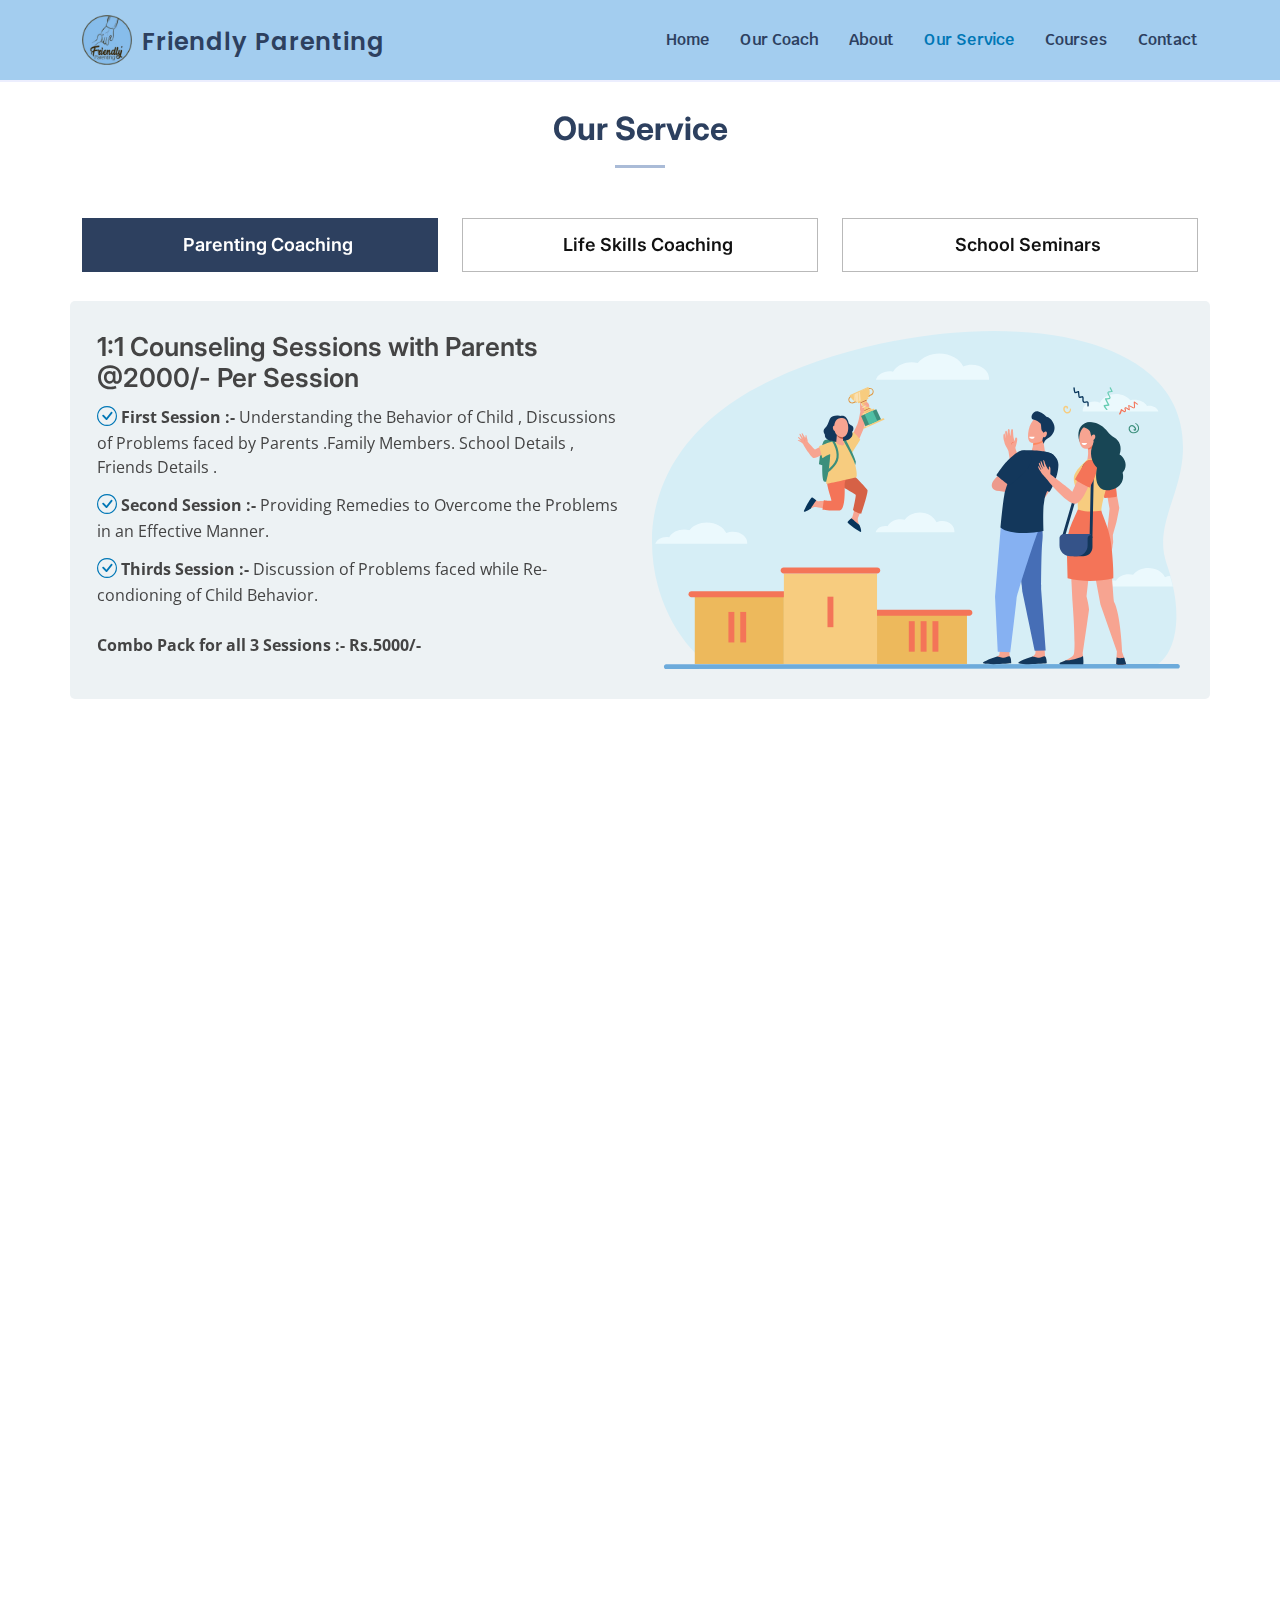
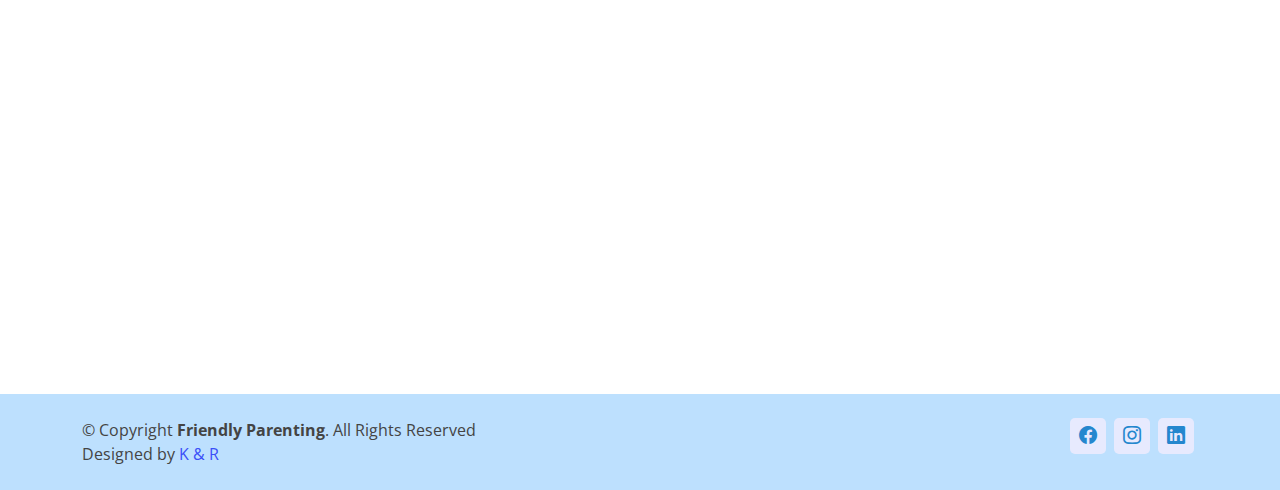
==== service.html @ f80847e3 "Update2.0" ====
<!DOCTYPE html>
<html lang="en">
  <head>
    <meta charset="UTF-8" />
    <meta http-equiv="X-UA-Compatible" content="IE=edge" />
    <meta name="viewport" content="width=device-width, initial-scale=1.0" />
    <title>Friendly Parenting</title>
    <!------Favicon------>
    <link href="/Images/logo/favicon.ico" rel="icon" />

    <!-- Google Fonts -->
    <link
      href="https://fonts.googleapis.com/css?family=Open+Sans:300,300i,400,400i,600,600i,700,700i|Krub:300,300i,400,400i,500,500i,600,600i,700,700i|Poppins:300,300i,400,400i,500,500i,600,600i,700,700i"
      rel="stylesheet"
    />

    <!-- Vendor CSS Files -->
    <link href="assets/vendor/aos/aos.css" rel="stylesheet" />
    <link
      href="assets/vendor/bootstrap/css/bootstrap.min.css"
      rel="stylesheet"
    />
    <link
      href="assets/vendor/bootstrap-icons/bootstrap-icons.css"
      rel="stylesheet"
    />
    <link href="assets/vendor/boxicons/css/boxicons.min.css" rel="stylesheet" />
    <link
      href="assets/vendor/glightbox/css/glightbox.min.css"
      rel="stylesheet"
    />
    <link href="assets/vendor/swiper/swiper-bundle.min.css" rel="stylesheet" />

    <!-- Template Main CSS File -->
    <link href="assets/css/style.css" rel="stylesheet" />
  </head>
  <body>
    <!-- ======= Header ======= -->
    <header id="header" class="fixed-top">
      <div class="container d-flex align-items-center justify-content-between">
        <div class="logo-container">
          <!-- image logo -->
          <a href="index.html" class="logo"
            ><img
              src="assets/img/logo/android-chrome-512x512.png"
              alt=""
              class="img-fluid"
          /></a>
          <h1 class="logo logo-name">
            <a>Friendly Parenting</a>
          </h1>
        </div>

        <nav id="navbar" class="navbar">
          <ul>
            <li>
              <a class="nav-link scrollto" href="index.html#hero">Home</a>
            </li>
            <li>
              <a class="nav-link scrollto" href="index.html#our-coach"
                >Our Coach</a
              >
            </li>
            <li>
              <a class="nav-link scrollto" href="index.html#about">About</a>
            </li>
            <li>
              <a class="nav-link scrollto active" href="#our-service"
                >Our Service</a
              >
            </li>
            <li><a class="nav-link scrollto" href="#courses">Courses</a></li>
            <!--           <li class="dropdown">
            <a href="#"><span>Our Service</span> <i class="bi bi-chevron-down"></i></a>
            <ul>
              <li><a href="#">Life Skills Coaching</a></li>
              <li><a href="#">Parenting Coaching</a></li>
              <li><a href="#">School Seminars</a></li>
            </ul>
          </li> -->
            <li>
              <a class="nav-link scrollto" href="index.html#contact">Contact</a>
            </li>
            <!--           <li>
            <a class="getstarted scrollto" href="index.html#get-start">Get Started</a>
          </li> -->
          </ul>
          <i class="bi bi-list mobile-nav-toggle"></i>
        </nav>
        <!-- navbar -->
      </div>
    </header>
    <!-- End Header -->

    <!--   Our service section -->
    <!-- ======= Tabs Section ======= -->
    <section id="our-service" class="our-service">
      <div class="container" data-aos="fade-up">
        <div class="section-title">
          <h2>Our Service</h2>
        </div>
        <ul class="nav nav-tabs row d-flex">
          <li class="nav-item col-4">
            <a
              class="nav-link active show"
              data-bs-toggle="tab"
              data-bs-target="#tab-1"
            >
              <i class="fa-solid fa-children"></i>
              <h4 class="d-none d-lg-block">Parenting Coaching</h4>
            </a>
          </li>
          <li class="nav-item col-4">
            <a class="nav-link" data-bs-toggle="tab" data-bs-target="#tab-2">
              <i class="fa-solid fa-book-open-reader"></i>
              <h4 class="d-none d-lg-block">Life Skills Coaching</h4>
            </a>
          </li>
          <li class="nav-item col-4">
            <a class="nav-link" data-bs-toggle="tab" data-bs-target="#tab-3">
              <i class="fa-solid fa-school"></i>
              <h4 class="d-none d-lg-block">School Seminars</h4>
            </a>
          </li>
        </ul>

        <div class="tab-content">
          <div class="tab-pane active show" id="tab-1">
            <div class="row section-bg">
              <div
                class="col-lg-6 order-2 order-lg-1 mt-3 mt-lg-0"
                data-aos="fade-up"
                data-aos-delay="100"
              >
                <h3>
                  1:1 Counseling Sessions with Parents @2000/- Per Session
                </h3>

                <ul>
                  <li>
                    <i class="bi bi-check-circle"></i
                    ><strong>First Session :- </strong>Understanding the
                    Behavior of Child , Discussions of Problems faced by Parents
                    .Family Members. School Details , Friends Details .
                  </li>
                  <li>
                    <i class="bi bi-check-circle"></i
                    ><strong>Second Session :- </strong>Providing Remedies to
                    Overcome the Problems in an Effective Manner.
                  </li>
                  <li>
                    <i class="bi bi-check-circle"></i
                    ><strong>Thirds Session :- </strong>Discussion of Problems
                    faced while Re-condioning of Child Behavior.
                  </li>
                </ul>
                <p>
                  <strong> Combo Pack for all 3 Sessions :- Rs.5000/- </strong>
                </p>
              </div>
              <div
                class="col-lg-6 order-1 order-lg-2 text-center"
                data-aos="fade-up"
                data-aos-delay="200"
              >
                <img
                  src="assets/img/Vector-img/slider-img2.svg"
                  alt=""
                  class="img-fluid"
                />
              </div>
            </div>
          </div>

          <div class="tab-pane" id="tab-2">
            <div class="row section-bg">
              <div class="col-lg-6 order-2 order-lg-1 mt-3 mt-lg-0">
                <h3>What is Life skills ?</h3>
                <p>
                  Life skills is a term used to describe a set of basic skills
                  acquired through learning and/or direct life experience that
                  Enables a person to deal effectively & efficiently with
                  demands and challenges of daily life
                </p>
                <ul>
                  <li>
                    <i class="bi bi-check"></i> It helps a person to cope his /
                    her life in a<b> healthy & productive</b> manner
                  </li>
                  <li>
                    <i class="bi bi-check"></i> They are also called
                    psychosocial skills because they are
                    <b>psychological & social</b> in nature & include both
                    thinking & <b>Behavioural processes</b>
                  </li>
                  <li>
                    <i class="bi bi-check"></i> They help to improve the quality
                    of life through mindful living.
                  </li>
                </ul>
                <ul class="text-align">
                  <h4 data-aos="fade-right">
                    Topics to be Covered in Our Sessions
                  </h4>
                  <li>
                    <i class="bi bi-check-circle"></i
                    ><b> Self-Awareness</b> (1hr)
                  </li>
                  <li>
                    <i class="bi bi-check-circle"></i>
                    <b>Setting Smart Goals</b> (2hr)
                  </li>
                  <li>
                    <i class="bi bi-check-circle"></i>
                    <b>Informed Decision Making & Problem Solving</b> (1Hr)
                  </li>
                  <li>
                    <i class="bi bi-check-circle"></i>
                    <b>The Art of Effective Communication</b> (2hr)
                  </li>
                  <li>
                    <i class="bi bi-check-circle"></i>
                    <b>Foundation of a Healthy Relationship</b> (1hr)
                  </li>
                  <li>
                    <i class="bi bi-check-circle"></i>
                    <b>Lifestyle & Stress Management</b> (2hr)
                  </li>
                  <li>
                    <i class="bi bi-check-circle"></i>
                    <b>Productive Time Management</b> (1hr)
                  </li>
                  <li>
                    <i class="bi bi-check-circle"></i>
                    <b>Effective Anger Management</b> (1hr)
                  </li>
                  <li>
                    <i class="bi bi-check-circle"></i>
                    <b>Strong Work Ethics </b>(1hr)
                  </li>
                  <li>
                    <i class="bi bi-check-circle"></i
                    ><b> Successful Teamwork</b> (1hr)
                  </li>
                </ul>
              </div>
              <div class="col-lg-6 order-1 order-lg-2 text-center">
                <img
                  src="assets/img/Vector-img/LIST OF Soft skill 2.png"
                  alt=""
                  class="img-fluid life-skill"
                  data-aos="fade-left"
                />
              </div>
            </div>
          </div>

          <div class="tab-pane" id="tab-3">
            <div class="row section-bg">
              <div
                class="col-lg-6 order-2 order-lg-1 mt-3 mt-lg-0"
                data-aos="fade-up"
              >
                <h3>
                  Proposal for conducting workshop/seminar on “Developmental
                  Parenting” in your School
                </h3>
                <br />
                <p>
                  <strong
                    >Respected Principal Sir/Madam, Greetings from FRIENDLY
                    PARENTING</strong
                  >
                </p>
                <br />
                <p>
                  We as an Institution would like to propose for a workshop
                  exclusively for the parents to help them become responsible
                  parents, which we feel is greatly required to make our society
                  capable for a better living. Nowadays, it is observed and felt
                  by every parent and teacher that the communication gap between
                  them and their ward/student is widening day by day and the day
                  is not far when this gap could not be bridged if we continue
                  living according to the present scenario.
                </p>
              </div>
              <div class="col-lg-6 order-1 order-lg-2 text-center">
                <img
                  src="assets/img/Vector-img/teaching.png"
                  alt=""
                  class="img-fluid school-first-img"
                  data-aos="fade-left"
                />
              </div>
            </div>
            <div class="row section-bg">
              <div class="col-md-5" data-aos="fade-right" data-aos-delay="100">
                <img
                  src="https://img.freepik.com/free-vector/lecture-hall-with-teacher-multiracial-students_107791-11192.jpg?w=1380&t=st=1677606069~exp=1677606669~hmac=bf9277ca5787f2fea73cbe77294ff0ebe9375969c2fc9f52cb85721c4d03a2bb"
                  class="img-fluid margin-top"
                  alt=""
                  data-aos="flip-left"
                />
              </div>
              <div
                class="col-md-7 pt-4"
                data-aos="fade-left"
                data-aos-delay="100"
              >
                <p class="fst-italic">
                  The fact is that our society trains people for every type of
                  job - computer programming, law, teaching, medicine,
                  engineering, hair dressing - every vocation, that is, except
                  parenting, the most important of all.
                </p>

                <h5>
                  We conduct workshops and seminars for parents on three
                  different age groups which are as follows:
                </h5>
                <ul class="text-align">
                  <li>
                    <i class="bi bi-check-circle"></i
                    ><strong>Beginner Group :</strong> Parents with 02 years to
                    06 years kids
                  </li>
                  <li>
                    <i class="bi bi-check-circle"></i
                    ><strong>Intermediate Group :</strong> Parents with 07 years
                    to 11 years kids
                  </li>
                  <li>
                    <i class="bi bi-check-circle"></i
                    ><strong>Advance Group :</strong> Parents with 12 years kids
                    onwards
                  </li>
                </ul>
              </div>

              <div class="col-md-5 order-1 order-md-2" data-aos="fade-left">
                <img
                  src="assets/img/Vector-img/Soft Skills Training.png"
                  alt=""
                  data-aos="flip-right"
                  class="img-fluid margin-top"
                />
              </div>
              <div
                class="col-md-7 pt-5 order-2 order-md-1"
                data-aos="fade-right"
              >
                <h5>Topics for these Groups will be as Follows:</h5>
                <ul class="text-align">
                  <li>
                    <i class="bi bi-check"></i>The science of parenting ( The
                    fundamentals of parenting, How parenting works).
                  </li>

                  <li>
                    <i class="bi bi-check"></i> How to control the tantrums &
                    misbehavior of your child (Wrong behavioral conditioning of
                    the child & How to set appropriate behavioral conditioning
                    of the child)?
                  </li>

                  <li>
                    <i class="bi bi-check"></i> Do's and Don'ts on use of
                    Technology & Gadgets (mobile phones, Video games, TV,
                    Laptops).
                  </li>
                  <li>
                    <i class="bi bi-check"></i> How to make your kid age
                    appropriate independent as well as responsible?
                  </li>
                  <li>
                    <i class="bi bi-check"></i> How to make your child honest (
                    changing his / her habit of lying ) ?
                  </li>
                  <li>
                    <i class="bi bi-check"></i> The importance of positive
                    guidance in your child's life & How can you guide your child
                    positively for his / her holistic development ?
                  </li>
                  <li>
                    <i class="bi bi-check"></i> How to establish discipline,
                    setting rules & learn How disciplining is different from
                    punishment?
                  </li>
                  <li>
                    <i class="bi bi-check"></i> How to understand your child
                    better & have a better emotional connection with him / her.
                  </li>
                  <li>
                    <i class="bi bi-check"></i> How to improve academic
                    performance of you child & How to increase his / her
                    concentration?
                  </li>
                  <li>
                    <i class="bi bi-check"></i> How to raise a child's
                    confidence?
                  </li>
                  <li>
                    <i class="bi bi-check"></i> 8 Parenting mistakes to avoid in
                    parenting.
                  </li>
                  <li>
                    <i class="bi bi-check"></i> How to Grow with the child ?
                  </li>
                  <li>
                    <i class="bi bi-check"></i> 6 Safe Parenting Practices.
                  </li>
                </ul>
              </div>
            </div>
            <p class="fst-italic center" data-aos="fade-up">
              We are sure that with the above mentioned sessions we will be able
              to bring out a better understanding and coordination among the
              parents, teachers and students/wards. We are also sure that each
              and every person present during the session would be fully
              satisfied according to his/her expectations and would yearn to
              become a responsible parent.
            </p>
            <p class="fst-italic center">
              <strong
                >Looking forward for a favorable response from your side</strong
              >
            </p>
          </div>
        </div>
      </div>
    </section>
    <!-- End Tabs Section -->

    <!-- ====Our Course Section===== -->
    <!-- ======= toddlers Section start ======= -->
    <section id="courses" class="courses">
      <div class="container" data-aos="fade-up">
        <div class="section-title">
          <h2>Introduction of Parenting Course</h2>
        </div>
        <div class="row gy-4">
          <div class="col-lg-4" data-aos="zoom-in" data-aos-delay="200">
            <div class="courses-item">
              <div class="courses-header toddlers">
                <h3>TODDLERS</h3>
                <h4>3-7<span> / years</span></h4>
              </div>

              <ul class="text-align">
                <li data-aos="fade-up">
                  <i class="bi bi-dot"></i>
                  <span>How to overcome Tantrums in a healthy way</span>
                </li>
                <li data-aos="fade-up">
                  <i class="bi bi-dot"></i>
                  <span>Tech ‘n’<strong> Toddlers</strong> </span>
                </li>
                <li data-aos="fade-up">
                  <i class="bi bi-dot"></i>
                  <span
                    >Making kids Age appropriate Independent & responsible</span
                  >
                </li>
                <li data-aos="fade-up">
                  <i class="bi bi-dot"></i>
                  <span
                    >How to make your child honest (changing his/her habits of
                    lying)
                  </span>
                </li>
                <li data-aos="fade-up">
                  <i class="bi bi-dot"></i>
                  <span>Importance of positive guidance </span>
                </li>
                <li data-aos="fade-up">
                  <i class="bi bi-dot"></i>
                  <span>Discipline without punishment </span>
                </li>
                <li data-aos="fade-up">
                  <i class="bi bi-dot"></i> <span>Bribe V/S Reward</span>
                </li>
                <li data-aos="fade-up">
                  <i class="bi bi-dot"></i> <span>Toys V/S Games </span>
                </li>
                <li data-aos="fade-up">
                  <i class="bi bi-dot"></i> <span>Raise confidence</span>
                </li>
                <li data-aos="fade-up">
                  <i class="bi bi-dot"></i>
                  <span>How to spend quality time with your chils </span>
                </li>
              </ul>

              <div class="text-center mt-auto">
                <a href="index.html#contact" class="buy-btn">Contact us</a>
              </div>
            </div>
          </div>
          <!-- Toddlers Section End -->

          <!-- Midschooler section start -->
          <div class="col-lg-4" data-aos="zoom-in" data-aos-delay="400">
            <div class="courses-item featured">
              <div class="courses-header midschool">
                <h3>MIDSCHOOLER</h3>
                <h4>7-11<span> / years</span></h4>
              </div>

              <ul class="text-align">
                <li data-aos="fade-up">
                  <i class="bi bi-dot"></i> <span>Multiple inteligence </span>
                </li>
                <li data-aos="fade-up">
                  <i class="bi bi-dot"></i>
                  <span>Tech 'n'<strong> Mid schoolers</strong> </span>
                </li>
                <li data-aos="fade-up">
                  <i class="bi bi-dot"></i>
                  <span>Discipline without punishment</span>
                </li>
                <li data-aos="fade-up">
                  <i class="bi bi-dot"></i> <span>Raise confidence</span>
                </li>
                <li data-aos="fade-up">
                  <i class="bi bi-dot"></i>
                  <span>Importance of positive guidance</span>
                </li>
                <li data-aos="fade-up">
                  <i class="bi bi-dot"></i> <span>Focus & Momory</span>
                </li>
                <li data-aos="fade-up">
                  <i class="bi bi-dot"></i>
                  <span
                    >8 parenting mistakes to avoid & 6 safe parenting
                    practices</span
                  >
                </li>
                <li data-aos="fade-up">
                  <i class="bi bi-dot"></i>
                  <span
                    >How to make your child honest ( changing his/her habits of
                    lying)</span
                  >
                </li>
                <li data-aos="fade-up">
                  <i class="bi bi-dot"></i>
                  <span>How to overcome Tantrums in a healthy way</span>
                </li>
                <li data-aos="fade-up">
                  <i class="bi bi-dot"></i> <span>4 Parenting Styles</span>
                </li>
              </ul>

              <div class="text-center mt-auto">
                <a href="index.html#contact" class="buy-btn">Contact us</a>
              </div>
            </div>
          </div>
          <!--Midschool section End -->

          <!-- Teenager Section Start -->
          <div class="col-lg-4" data-aos="zoom-in" data-aos-delay="600">
            <div class="courses-item">
              <div class="courses-header teenager">
                <h3>TEENAGERS</h3>
                <h4>12 <span> Onwards</span></h4>
              </div>

              <ul class="text-align">
                <li data-aos="fade-up">
                  <i class="bi bi-dot"></i>
                  <span>How to overcome Tantrums in a healthy way</span>
                </li>
                <li data-aos="fade-up">
                  <i class="bi bi-dot"></i>
                  <span>Tech ‘n’ <strong>Teenagers</strong></span>
                </li>
                <li data-aos="fade-up">
                  <i class="bi bi-dot"></i>
                  <span>7 Foundations of teenage parenting</span>
                </li>
                <li data-aos="fade-up">
                  <i class="bi bi-dot"></i>
                  <span
                    >How to make your child honest ( changing his/her habits of
                    lying)</span
                  >
                </li>
                <li data-aos="fade-up">
                  <i class="bi bi-dot"></i>
                  <span>Importance of positive guidance</span>
                </li>
                <li data-aos="fade-up">
                  <i class="bi bi-dot"></i>
                  <span>Discipline without punishment</span>
                </li>
                <li data-aos="fade-up">
                  <i class="bi bi-dot"></i> <span>Bribe V/S Reward</span>
                </li>
                <li data-aos="fade-up">
                  <i class="bi bi-dot"></i> <span>Raise confidence</span>
                </li>
                <li data-aos="fade-up">
                  <i class="bi bi-dot"></i>
                  <span>How to speak so that teenager listen to you</span>
                </li>
                <li data-aos="fade-up">
                  <i class="bi bi-dot"></i>
                  <span
                    >8 Parenting mistakes to avoid & 6 safe parenting
                    practices</span
                  >
                </li>
                <li data-aos="fade-up">
                  <i class="bi bi-dot"></i> <span>4 Parenting styles</span>
                </li>
              </ul>

              <div class="text-center mt-auto">
                <a href="index.html#contact" class="buy-btn">Contact us</a>
              </div>
            </div>
          </div>
          <!-- Teenager Section End -->
        </div>
      </div>
    </section>
    <!-- End Our-Course Section -->

    <!-- ====Start Footer Section===== -->
    <footer class="footer" id="footer">
      <div class="container d-md-flex py-4">
        <div class="me-md-auto text-center text-md-start">
          <div class="copyright">
            &copy; Copyright <strong><span>Friendly Parenting</span></strong
            >. All Rights Reserved
          </div>
          <div class="credits">Designed by <a href="#">K & R</a></div>
        </div>
        <div class="social-links text-center text-md-right pt-3 pt-md-0">
          <a
            href="https://www.facebook.com/people/Friendly-parenting/100075962795986/"
            class="facebook"
            target="_blank"
            ><i class="bi bi-facebook"></i
          ></a>
          <a
            href="https://www.instagram.com/friendlyparenting/?igshid=YmMyMTA2M2Y%3D"
            class="instagram"
            target="_blank"
            ><i class="bi bi-instagram"></i
          ></a>
          <a href="#" class="linkedin" target="_blank"
            ><i class="bi bi-linkedin"></i
          ></a>
        </div>
      </div>
    </footer>
    <!-- -- End Footer Section -- -->
    <!-- Start preloard -->
    <div id="preloader"></div>
    <a
      href="#"
      class="back-to-top d-flex align-items-center justify-content-center"
      ><i class="bi bi-arrow-up-short"></i
    ></a>
    <!-- End preloard -->

    <!-- Vendor JS Files -->
    <script src="assets/vendor/aos/aos.js"></script>
    <script src="assets/vendor/bootstrap/js/bootstrap.bundle.min.js"></script>
    <script src="assets/vendor/glightbox/js/glightbox.min.js"></script>
    <script src="assets/vendor/isotope-layout/isotope.pkgd.min.js"></script>
    <script src="assets/vendor/swiper/swiper-bundle.min.js"></script>
    <script src="assets/vendor/php-email-form/validate.js"></script>

    <!-- Template Main JS File -->
    <script src="assets/js/main.js"></script>
  </body>
</html>
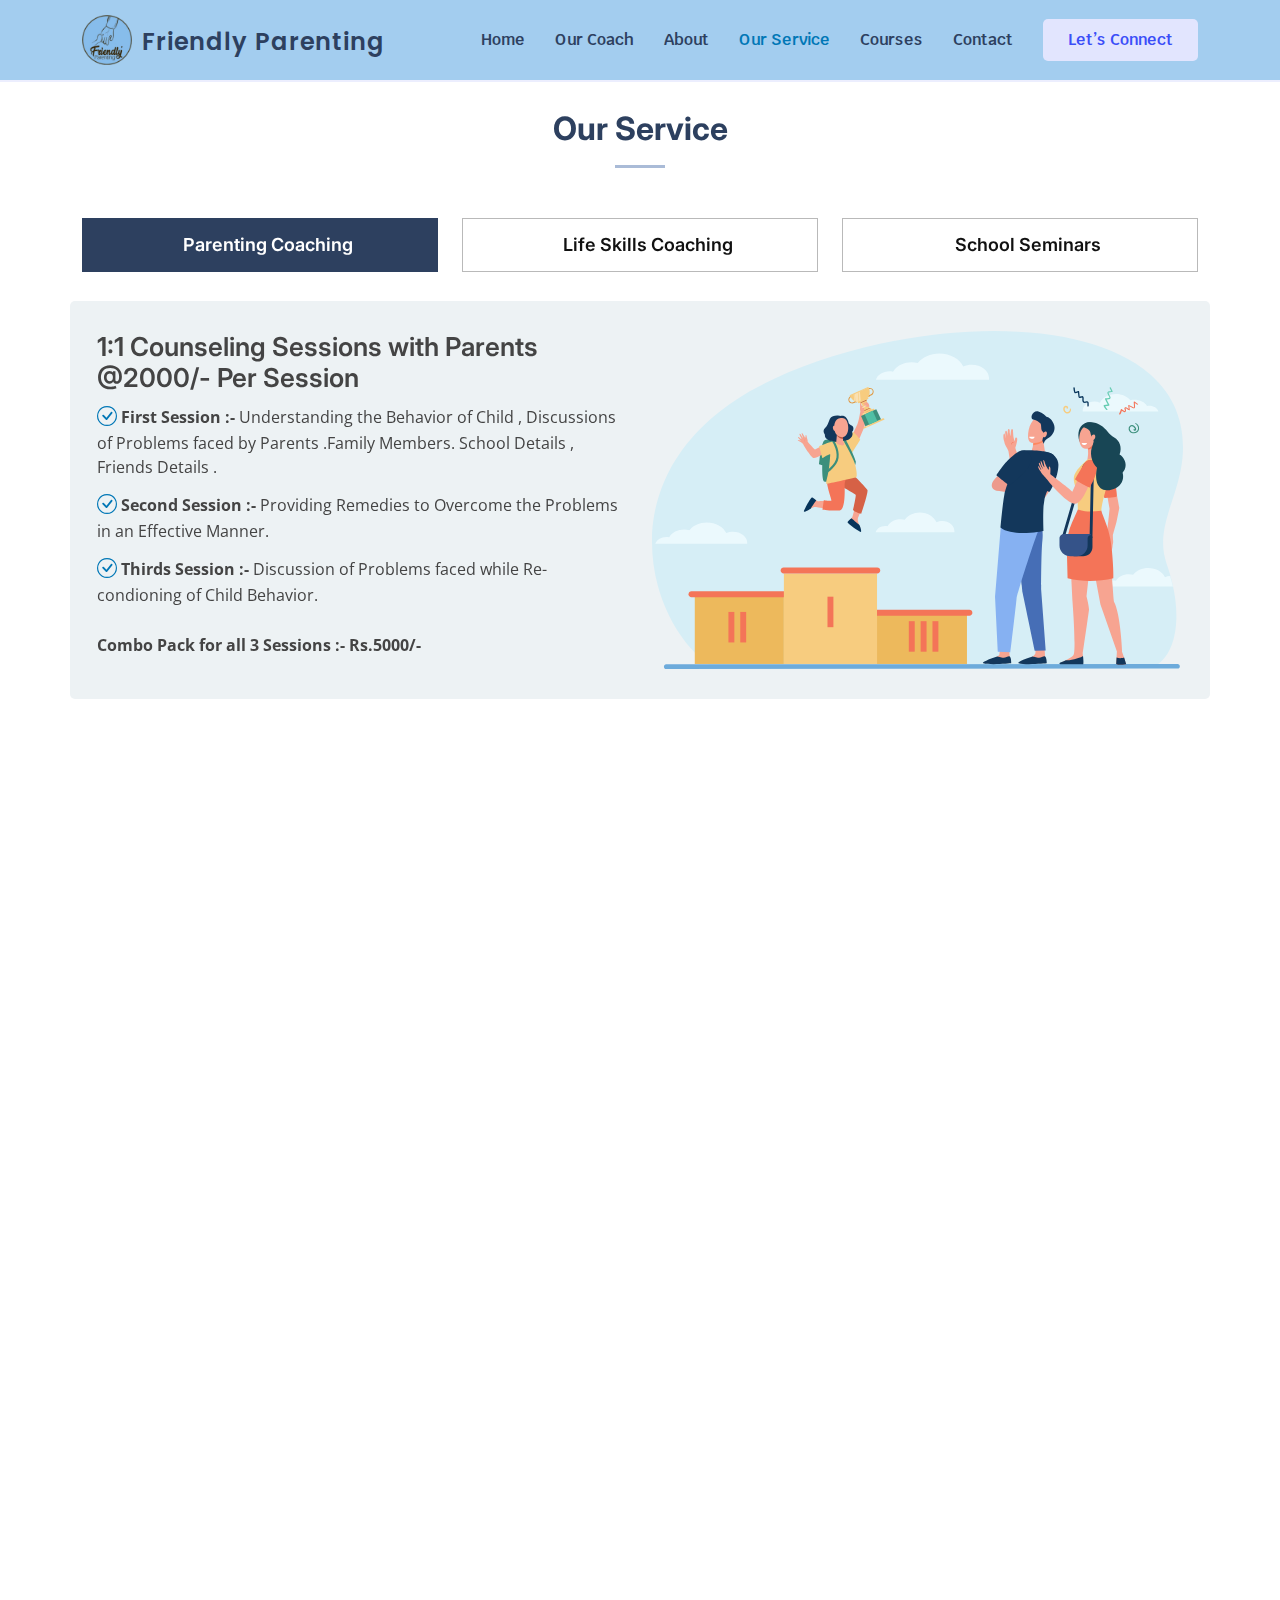
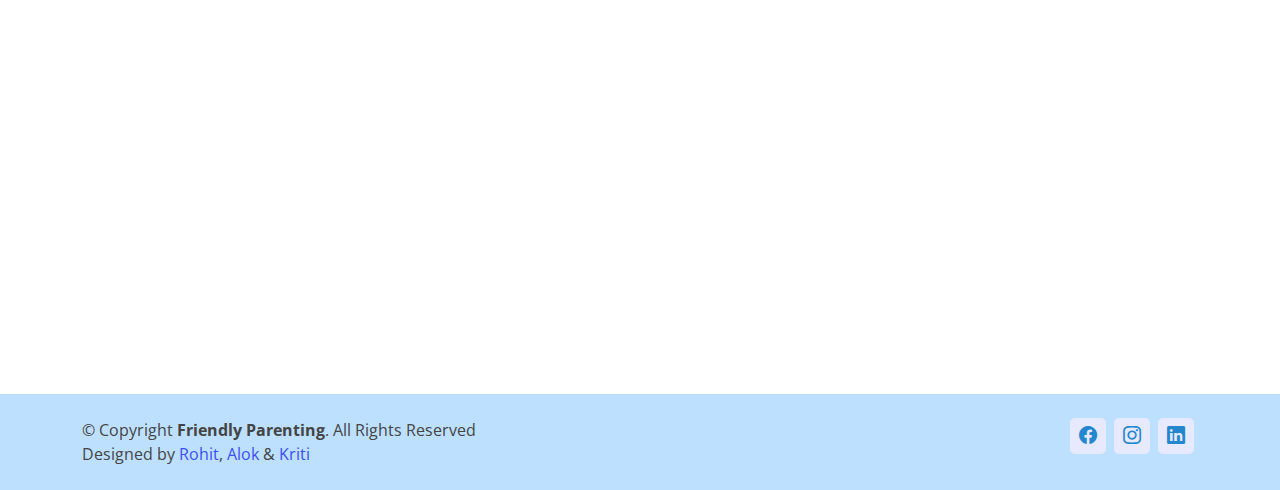
==== commit 3a810c62: "Update 2.2" ====
--- a/service.html
+++ b/service.html
@@ -1,9 +1,18 @@
 <!DOCTYPE html>
 <html lang="en">
   <head>
+    
     <meta charset="UTF-8" />
     <meta http-equiv="X-UA-Compatible" content="IE=edge" />
     <meta name="viewport" content="width=device-width, initial-scale=1.0" />
+    <meta name="title" content=" FRIENDLY PARENTING">
+    <meta name="description" content="FRIENDLY PARENTING is a team of professionals which serves humanity in the field of Parental Coaching, Also improving parenting skills">
+    <meta name="keywords" content="Friendly Parenting, Friendly Parenting By Ginni Vohra, Parenting Coaching, Life Skills Coaching, WCSC">
+    <meta name="robots" content="index, follow">
+    <meta http-equiv="Content-Type" content="text/html; charset=utf-8">
+    <meta name="language" content="English">
+    <meta name="revisit-after" content="3 days">
+    <meta name="author" content="Ginni Vohra">
     <title>Friendly Parenting</title>
     <!------Favicon------>
     <link href="/Images/logo/favicon.ico" rel="icon" />
@@ -43,7 +52,7 @@
           <a href="index.html" class="logo"
             ><img
               src="assets/img/logo/android-chrome-512x512.png"
-              alt=""
+              alt="Friendly-Parenting logo"
               class="img-fluid"
           /></a>
           <h1 class="logo logo-name">
@@ -70,24 +79,16 @@
               >
             </li>
             <li><a class="nav-link scrollto" href="#courses">Courses</a></li>
-            <!--           <li class="dropdown">
-            <a href="#"><span>Our Service</span> <i class="bi bi-chevron-down"></i></a>
-            <ul>
-              <li><a href="#">Life Skills Coaching</a></li>
-              <li><a href="#">Parenting Coaching</a></li>
-              <li><a href="#">School Seminars</a></li>
-            </ul>
-          </li> -->
+
             <li>
               <a class="nav-link scrollto" href="index.html#contact">Contact</a>
             </li>
-            <!--           <li>
-            <a class="getstarted scrollto" href="index.html#get-start">Get Started</a>
-          </li> -->
+                      <li>
+            <a class="getstarted scrollto" href="index.html#contact">Let’s Connect</a>
+          </li>
           </ul>
           <i class="bi bi-list mobile-nav-toggle"></i>
         </nav>
-        <!-- navbar -->
       </div>
     </header>
     <!-- End Header -->
@@ -165,8 +166,9 @@
               >
                 <img
                   src="assets/img/Vector-img/slider-img2.svg"
-                  alt=""
+                  alt="friendlyparenting"
                   class="img-fluid"
+                  loading="lazy"
                 />
               </div>
             </div>
@@ -247,9 +249,10 @@
               <div class="col-lg-6 order-1 order-lg-2 text-center">
                 <img
                   src="assets/img/Vector-img/LIST OF Soft skill 2.png"
-                  alt=""
+                  alt="friendlyparenting"
                   class="img-fluid life-skill"
                   data-aos="fade-left"
+                  loading="lazy"
                 />
               </div>
             </div>
@@ -287,9 +290,10 @@
               <div class="col-lg-6 order-1 order-lg-2 text-center">
                 <img
                   src="assets/img/Vector-img/teaching.png"
-                  alt=""
+                  alt="Friendly-Parenting"
                   class="img-fluid school-first-img"
                   data-aos="fade-left"
+                  loading="lazy"
                 />
               </div>
             </div>
@@ -298,8 +302,9 @@
                 <img
                   src="https://img.freepik.com/free-vector/lecture-hall-with-teacher-multiracial-students_107791-11192.jpg?w=1380&t=st=1677606069~exp=1677606669~hmac=bf9277ca5787f2fea73cbe77294ff0ebe9375969c2fc9f52cb85721c4d03a2bb"
                   class="img-fluid margin-top"
-                  alt=""
+                  alt="friendly parenting teacher"
                   data-aos="flip-left"
+                  loading="lazy"
                 />
               </div>
               <div
@@ -340,9 +345,10 @@
               <div class="col-md-5 order-1 order-md-2" data-aos="fade-left">
                 <img
                   src="assets/img/Vector-img/Soft Skills Training.png"
-                  alt=""
+                  alt="friendlyparenting soft skills"
                   data-aos="flip-right"
                   class="img-fluid margin-top"
+                  loading="lazy"
                 />
               </div>
               <div
@@ -632,27 +638,22 @@
       <div class="container d-md-flex py-4">
         <div class="me-md-auto text-center text-md-start">
           <div class="copyright">
-            &copy; Copyright <strong><span>Friendly Parenting</span></strong
-            >. All Rights Reserved
-          </div>
-          <div class="credits">Designed by <a href="#">K & R</a></div>
+            &copy; Copyright <strong><span>Friendly Parenting</span></strong>. All Rights Reserved
+          </div>
+          <div class="credits">
+            Designed by
+            <a href="https://www.linkedin.com/in/rohit-mishra954" target="_blank">Rohit</a>,
+            <a href="https://www.linkedin.com/in/alok-tiwari-714230241" target="_blank">Alok</a>
+            &
+            <a href="https://www.linkedin.com/in/kriti-p-a-737626269" target="_blank">Kriti</a>
+          </div>
         </div>
         <div class="social-links text-center text-md-right pt-3 pt-md-0">
-          <a
-            href="https://www.facebook.com/people/Friendly-parenting/100075962795986/"
-            class="facebook"
-            target="_blank"
-            ><i class="bi bi-facebook"></i
-          ></a>
-          <a
-            href="https://www.instagram.com/friendlyparenting/?igshid=YmMyMTA2M2Y%3D"
-            class="instagram"
-            target="_blank"
-            ><i class="bi bi-instagram"></i
-          ></a>
-          <a href="#" class="linkedin" target="_blank"
-            ><i class="bi bi-linkedin"></i
-          ></a>
+          <a href="https://www.facebook.com/people/Friendly-parenting/100075962795986/" class="facebook"
+            target="_blank"><i class="bi bi-facebook"></i></a>
+          <a href="https://www.instagram.com/friendlyparenting/?igshid=YmMyMTA2M2Y%3D" class="instagram"
+            target="_blank"><i class="bi bi-instagram"></i></a>
+          <a href="#" class="linkedin" target="_blank"><i class="bi bi-linkedin"></i></a>
         </div>
       </div>
     </footer>
--- a/assets/css/style.css
+++ b/assets/css/style.css
@@ -1007,13 +1007,13 @@
   color: var(--btn-bg);
 }
 
-.contact .php-email-form {
+.contact .form {
   box-shadow: 0 0 30px rgba(214, 215, 216, 0.6);
   padding: 43px 30px;
   background: #fff;
 }
 
-.contact .php-email-form .error-message {
+.contact .form .error-message {
   display: none;
   color: #fff;
   background: #ed3c0d;
@@ -1022,11 +1022,11 @@
   font-weight: 600;
 }
 
-.contact .php-email-form .error-message br + br {
+.contact .form .error-message br + br {
   margin-top: 25px;
 }
 
-.contact .php-email-form .sent-message {
+.contact .form .sent-message {
   display: none;
   color: #fff;
   background: #18d26e;
@@ -1035,14 +1035,14 @@
   font-weight: 600;
 }
 
-.contact .php-email-form .loading {
+.contact .form .loading {
   display: none;
   background: #fff;
   text-align: center;
   padding: 15px;
 }
 
-.contact .php-email-form .loading:before {
+.contact .form .loading:before {
   content: "";
   display: inline-block;
   border-radius: 50%;
@@ -1055,27 +1055,27 @@
   animation: animate-loading 1s linear infinite;
 }
 
-.contact .php-email-form input,
-.contact .php-email-form textarea {
+.contact .form input,
+.contact .form textarea {
   border-radius: 5px;
   box-shadow: none;
   font-size: 14px;
 }
 
-.contact .php-email-form input:focus,
-.contact .php-email-form textarea:focus {
+.contact .form input:focus,
+.contact .form textarea:focus {
   border-color: #8ea5ca;
 }
 
-.contact .php-email-form input {
+.contact .form input {
   padding: 10px 15px;
 }
 
-.contact .php-email-form textarea {
+.contact .form textarea {
   padding: 12px 15px;
 }
 
-.contact .php-email-form button[type="submit"] {
+.contact .form button[type="submit"] {
   background: var(--btn-bg);
   border: 0;
   padding: 10px 24px;
@@ -1084,7 +1084,7 @@
   border-radius: 5px;
 }
 
-.contact .php-email-form button[type="submit"]:hover {
+.contact .form button[type="submit"]:hover {
   background: var(--hover-btn);
 }
 
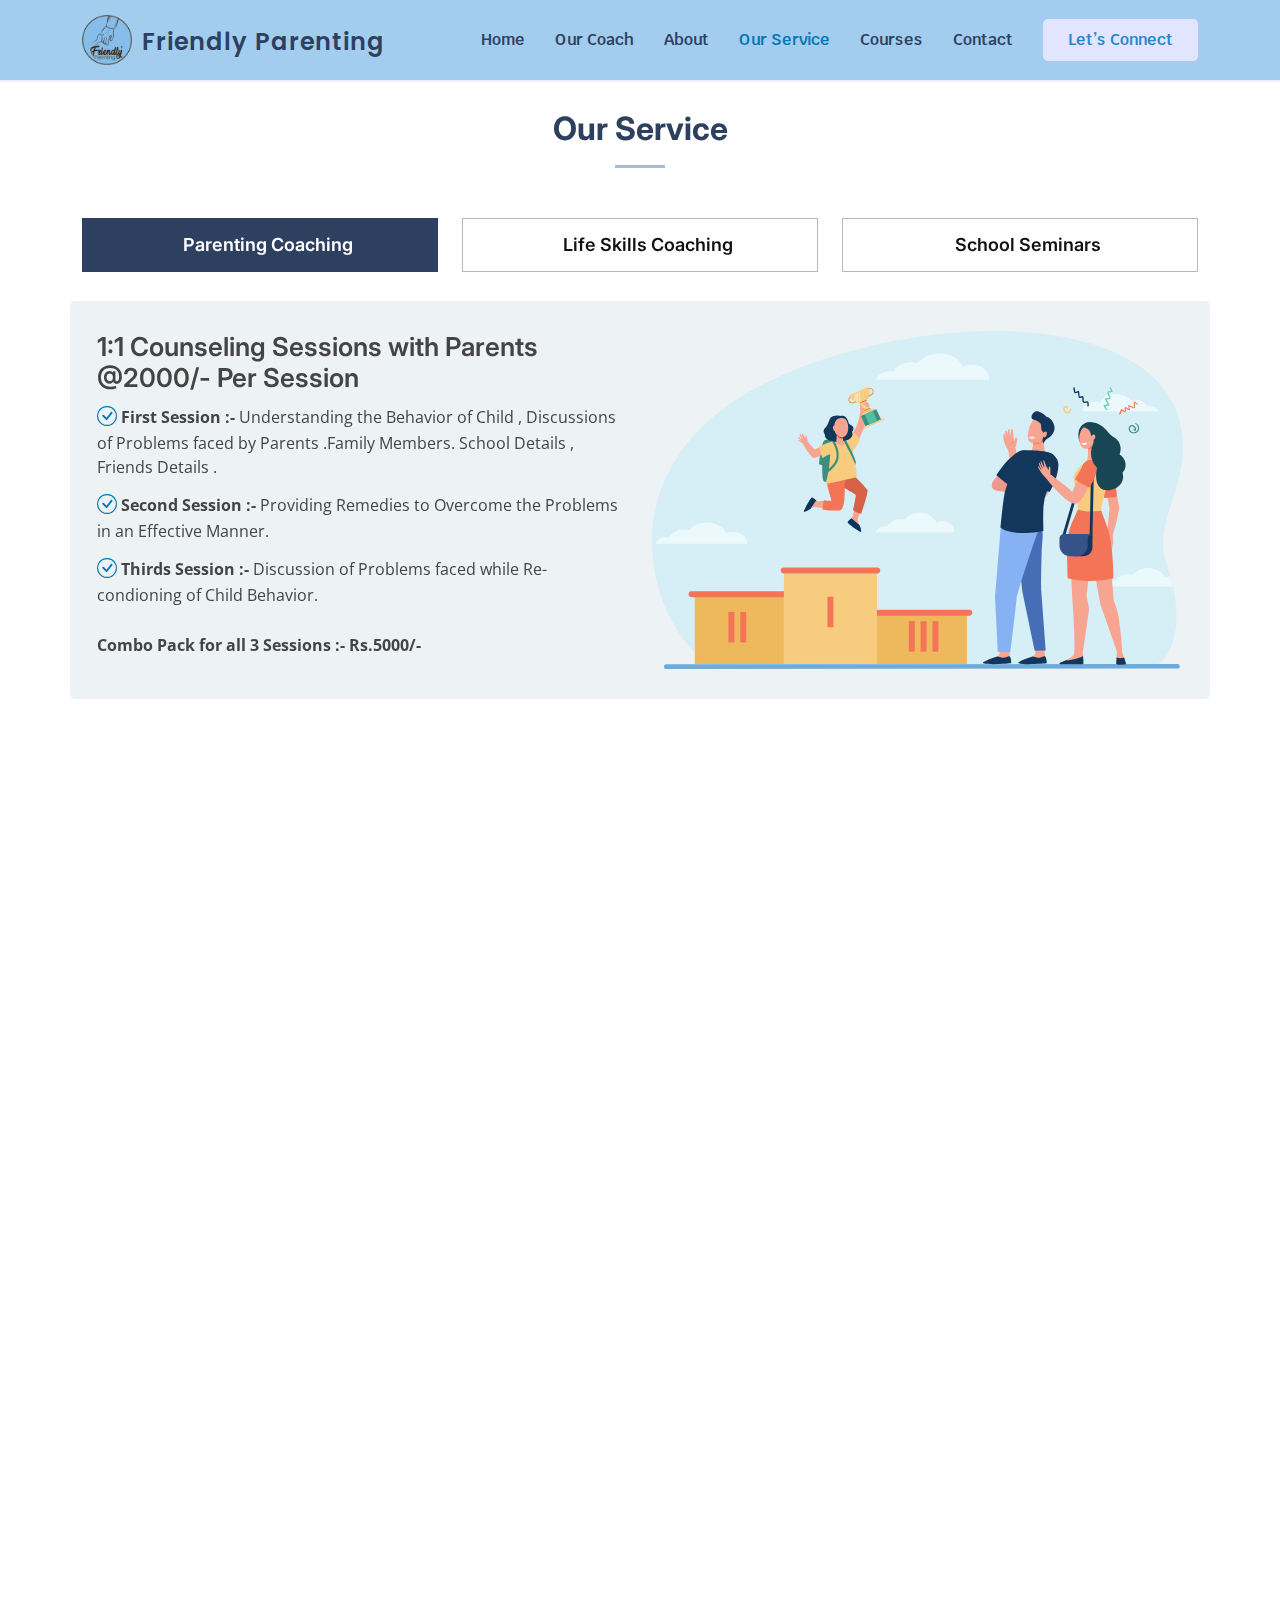
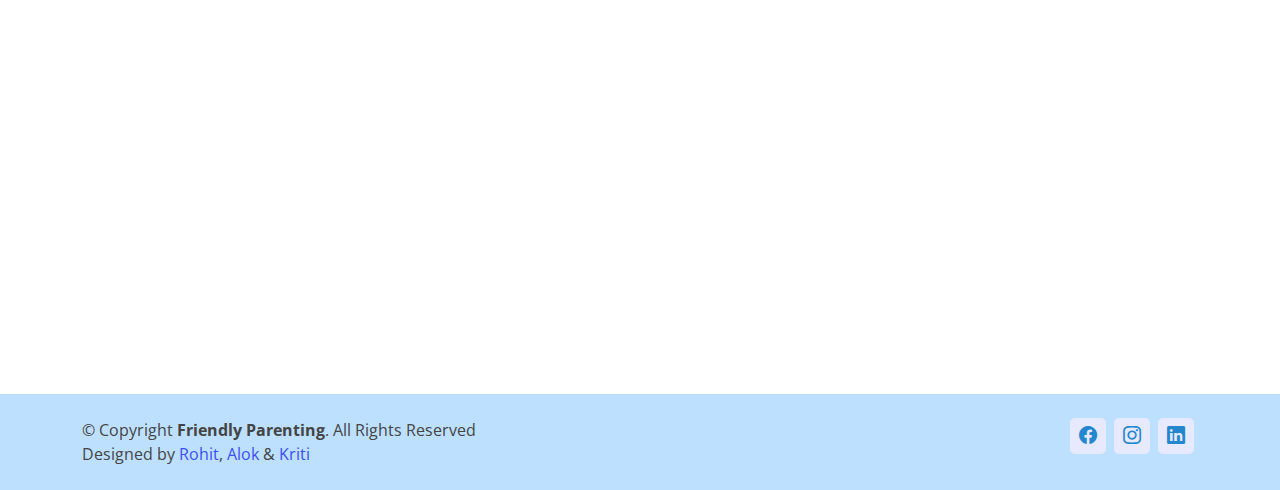
==== commit 3f01f7dd: "update" ====
--- a/service.html
+++ b/service.html
@@ -177,29 +177,55 @@
           <div class="tab-pane" id="tab-2">
             <div class="row section-bg">
               <div class="col-lg-6 order-2 order-lg-1 mt-3 mt-lg-0">
-                <h3>What is Life skills ?</h3>
+                <h3>INTRODUCTION TO LIFE SKILLS
+                </h3>
                 <p>
-                  Life skills is a term used to describe a set of basic skills
-                  acquired through learning and/or direct life experience that
-                  Enables a person to deal effectively & efficiently with
-                  demands and challenges of daily life
+                  According to the UNICEF (United Nations International Children’s Fund) & WHO (World Health Organization) life skills are defined as "abilities for adaptive and positive behavior that enable individuals to effectively navigate & deal with the demands and challenges of everyday life."
                 </p>
+                <p>They encompass various personal, social, and interpersonal skills that are essential for personal growth, well-being, and success in different areas of life.</p>
+                <p>Life Skills are directed towards empowering you with Intellectual, Emotional & Social tools needed to achieve success in life on a </p>
                 <ul>
                   <li>
-                    <i class="bi bi-check"></i> It helps a person to cope his /
-                    her life in a<b> healthy & productive</b> manner
-                  </li>
-                  <li>
-                    <i class="bi bi-check"></i> They are also called
-                    psychosocial skills because they are
-                    <b>psychological & social</b> in nature & include both
-                    thinking & <b>Behavioural processes</b>
-                  </li>
-                  <li>
-                    <i class="bi bi-check"></i> They help to improve the quality
-                    of life through mindful living.
+                    <i class="bi bi-check"></i> Personal level
+                  </li>
+                  <li>
+                    <i class="bi bi-check"></i> Interpersonal level
+
+                  </li>
+                  <li>
+                    <i class="bi bi-check"></i> Within the society and work places
                   </li>
                 </ul>
+                <p>
+                  The same way your academic & technical skills makes you job ready; life skills will make you life ready where you will learn how to lead a healthy, productive, and fulfilling life as well as get the best out of your life by using your True Potential 
+                </p>
+                <h3>PROGRAM OVERVIEW</h3>
+                <ul>
+                  <li><i class="bi bi-1-circle-fill"></i>
+                    Self-Management: Life skills help individuals manage themselves effectively. They include skills such as goal setting, time management, organization, self-discipline, and stress & anger management. These skills enable individuals to prioritize tasks, make informed decisions, and handle challenges with resilience.
+                  </li>
+                  <li><i class="bi bi-2-circle-fill"></i>
+                    Communication and Interpersonal Skills: Life skills enhance communication abilities, both verbal and non-verbal. They involve active listening, effective speaking, empathy, assertiveness, conflict resolution, and teamwork. These skills are crucial for building and maintaining positive relationships, resolving conflicts, and collaborating with others.
+                  </li>
+                  <li><i class="bi bi-3-circle-fill"></i>
+                    Critical Thinking and Problem-Solving: Life skills foster critical thinking, creativity, and problem-solving abilities. They involve skills such as decision-making, analytical thinking, problem identification, and finding innovative solutions. These skills enable individuals to evaluate situations, think independently, make informed choices, and solve problems effectively
+                  </li>
+                  <li><i class="bi bi-4-circle-fill"></i>
+                    Emotional Intelligence: Life skills include emotional intelligence, which involves understanding and managing one's own emotions and the emotions of others. It encompasses self-awareness, self-regulation, empathy, and social skills. Emotional intelligence helps individuals handle stress, build resilience, develop empathy, and foster positive relationships.
+                  </li>
+                  <li><i class="bi bi-5-circle-fill"></i>
+                    Adaptability and Resilience: Life skills equip individuals with the ability to adapt to change, cope with challenges, and bounce back from setbacks. They involve skills like flexibility, adaptability, perseverance, and optimism. These skills enable individuals to navigate uncertain situations, embrace change, and maintain a positive outlook in the face of adversity.
+                  </li>
+                  <li><i class="bi bi-6-circle-fill"></i>
+                    Personal Growth and Well-being: Learning life skills promotes personal growth, self-confidence, and overall well-being. By developing these skills, individuals gain a sense of empowerment, self-efficacy, and a greater understanding of themselves and others. Life skills contribute to mental and emotional well-being, as well as overall success and fulfillment in life.
+                  </li>
+                </ul>
+                <p>
+                  <i class="bi bi-check"></i>
+                  In summary, learning life skills is crucial for personal development, effective communication, problem-solving, adaptability, and well-being.<br>
+                  <i class="bi bi-check"></i>
+                  These skills empower individuals to navigate life's challenges, build healthy relationships, make informed decisions, and lead fulfilling lives.</p>
+                <p style="font-weight: 600;">Why to choose this program?</p>
                 <ul class="text-align">
                   <h4 data-aos="fade-right">
                     Topics to be Covered in Our Sessions
@@ -222,19 +248,19 @@
                   </li>
                   <li>
                     <i class="bi bi-check-circle"></i>
-                    <b>Foundation of a Healthy Relationship</b> (1hr)
+                    <b>Lifestyle & Stress Management</b> (2hr)
                   </li>
                   <li>
                     <i class="bi bi-check-circle"></i>
-                    <b>Lifestyle & Stress Management</b> (2hr)
+                    <b>Take Charge of your Time</b> (1hr)
                   </li>
                   <li>
                     <i class="bi bi-check-circle"></i>
-                    <b>Productive Time Management</b> (1hr)
+                    <b>Effective Anger management </b> (1hr)
                   </li>
                   <li>
                     <i class="bi bi-check-circle"></i>
-                    <b>Effective Anger Management</b> (1hr)
+                    <b>Foundation of a Healthy Relationship </b> (1hr)
                   </li>
                   <li>
                     <i class="bi bi-check-circle"></i>
@@ -242,7 +268,7 @@
                   </li>
                   <li>
                     <i class="bi bi-check-circle"></i
-                    ><b> Successful Teamwork</b> (1hr)
+                    ><b>Successful Teamwork</b> (1hr)
                   </li>
                 </ul>
               </div>
@@ -256,6 +282,7 @@
                 />
               </div>
             </div>
+            
           </div>
 
           <div class="tab-pane" id="tab-3">
@@ -296,6 +323,7 @@
                   loading="lazy"
                 />
               </div>
+              
             </div>
             <div class="row section-bg">
               <div class="col-md-5" data-aos="fade-right" data-aos-delay="100">
@@ -435,6 +463,7 @@
         </div>
       </div>
     </section>
+    
     <!-- End Tabs Section -->
 
     <!-- ====Our Course Section===== -->
@@ -493,7 +522,7 @@
                 </li>
                 <li data-aos="fade-up">
                   <i class="bi bi-dot"></i>
-                  <span>How to spend quality time with your chils </span>
+                  <span>How to spend quality time with your Child </span>
                 </li>
               </ul>
 
@@ -673,7 +702,6 @@
     <script src="assets/vendor/glightbox/js/glightbox.min.js"></script>
     <script src="assets/vendor/isotope-layout/isotope.pkgd.min.js"></script>
     <script src="assets/vendor/swiper/swiper-bundle.min.js"></script>
-    <script src="assets/vendor/php-email-form/validate.js"></script>
 
     <!-- Template Main JS File -->
     <script src="assets/js/main.js"></script>
--- a/assets/css/style.css
+++ b/assets/css/style.css
@@ -47,6 +47,10 @@
 h5,
 h6 {
   font-family: "Inter", sans-serif;
+}
+
+::selection{
+  color: #0077b6;
 }
 
 .images {
@@ -144,10 +148,10 @@
 
   .images {
     align-items: center;
-    border-radius: 5px;
+    border-radius: 8px;
     height: 90%;
     width: 100%;
-    box-shadow: 2px 3px 10px 1px #b4b4b4;
+    box-shadow: 2px 3px 10px 1px #b4b4b4d2;
   }
 
   h3,
@@ -293,13 +297,13 @@
   margin-left: 30px;
   border-radius: 5px;
   font-weight: 600;
-  color: #3b4ef8;
+  color: #2487ce;
 }
 
 .navbar .getstarted:hover,
 .navbar .getstarted:focus:hover {
   color: #fff;
-  background: #3b4ef8;
+  background: #2487ce;
 }
 
 .navbar .dropdown ul {
@@ -335,7 +339,7 @@
 .navbar .dropdown ul a:hover,
 .navbar .dropdown ul .active:hover,
 .navbar .dropdown ul li:hover > a {
-  color: #3b4ef8;
+  color: #2487ce;
 }
 
 .navbar .dropdown:hover > ul {
@@ -441,7 +445,7 @@
 .navbar-mobile a:hover,
 .navbar-mobile .active,
 .navbar-mobile li:hover > a {
-  color: #3b4ef8;
+  color: #2487ce;
 }
 
 .navbar-mobile .getstarted,
@@ -476,7 +480,7 @@
 .navbar-mobile .dropdown ul a:hover,
 .navbar-mobile .dropdown ul .active:hover,
 .navbar-mobile .dropdown ul li:hover > a {
-  color: #3b4ef8;
+  color: #2487ce;
 }
 
 .navbar-mobile .dropdown > .dropdown-active {
@@ -603,8 +607,8 @@
   border-radius: 4px;
   transition: 0.5s;
   color: #fff;
-  background: #4154f1;
-  box-shadow: 0px 5px 30px rgba(65, 84, 241, 0.4);
+  background: var(--btn-bg);
+  box-shadow: 0px 5px 30px #2487ce75;
 }
 
 .hero .btn-get-started span {
@@ -832,14 +836,6 @@
   background-color: rgb(255, 255, 255);
 }
 
-.yt-video .content-item {
-  transition: 0.2s ease;
-}
-
-.yt-video .content-item:hover {
-  transform: scale(1.05);
-}
-
 @media (max-width: 768px) {
   .yt-video .content-item {
     margin: 1rem -0.3rem;
@@ -848,6 +844,10 @@
   .our-coach .content {
     margin-bottom: 0rem;
   }
+
+  /* .youtube-video iframe{
+    height: 30vh;
+  } */
 }
 
 .about-img {
@@ -986,7 +986,6 @@
 .contact .info-box i {
   font-size: 32px;
   color: #3b4ef8;
-  /* padding: 8px;   */
 }
 
 .contact .info-box h3 {
@@ -1377,3 +1376,54 @@
   color: #fff;
   text-decoration: none;
 }
+
+
+.yt-video {
+  margin-top: 30px;
+}
+
+.youtube-video {
+  position: relative;
+  width: 100%;
+  height: 0px;
+  padding-bottom: 56.25%; /* 16:9 aspect ratio */
+  overflow: hidden;
+  cursor: pointer;
+  background-color: #000; /* Background color for the video container */
+  margin-bottom: 20px;
+  border-radius: 8px;
+}
+
+.video-thumbnail {
+  position: absolute;
+  width: 100%;
+  height: 100%;
+  object-fit: cover;
+  transition: opacity 0.2s ease-in-out;
+  
+}
+
+
+.video-thumbnail:hover {
+  opacity: 0.3;
+}
+
+.play-button {
+  position: absolute;
+  top: 50%;
+  left: 50%;
+  transform: translate(-50%, -50%);
+  width: 80px;
+  height: 80px;
+  background: rgba(0, 0, 0,0.7);
+  border-radius: 50%;
+  display: flex;
+  justify-content: center;
+  align-items: center;
+  cursor: pointer;
+}
+
+.play-button i {
+  font-size: 36px;
+  color: #f51919;
+}